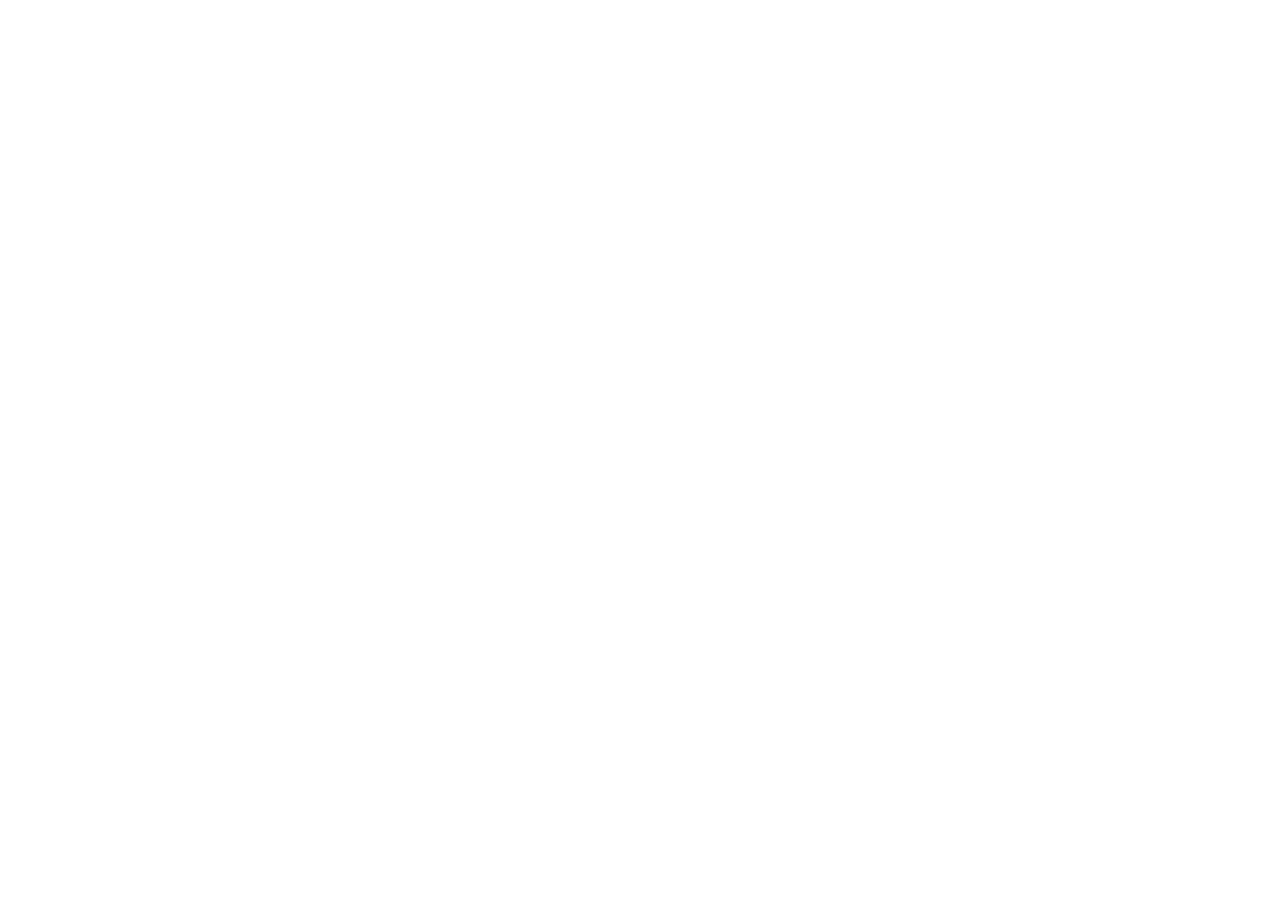
==== blogPreviewCard/index.html @ cb8182c8 "modificación-calculadora" ====
<!DOCTYPE html>
<html lang="en">
<head>
    <meta charset="UTF-8">
    <meta name="viewport" content="width=device-width, initial-scale=1.0">
    <title>Document</title>
</head>
<body>
    
</body>
</html>
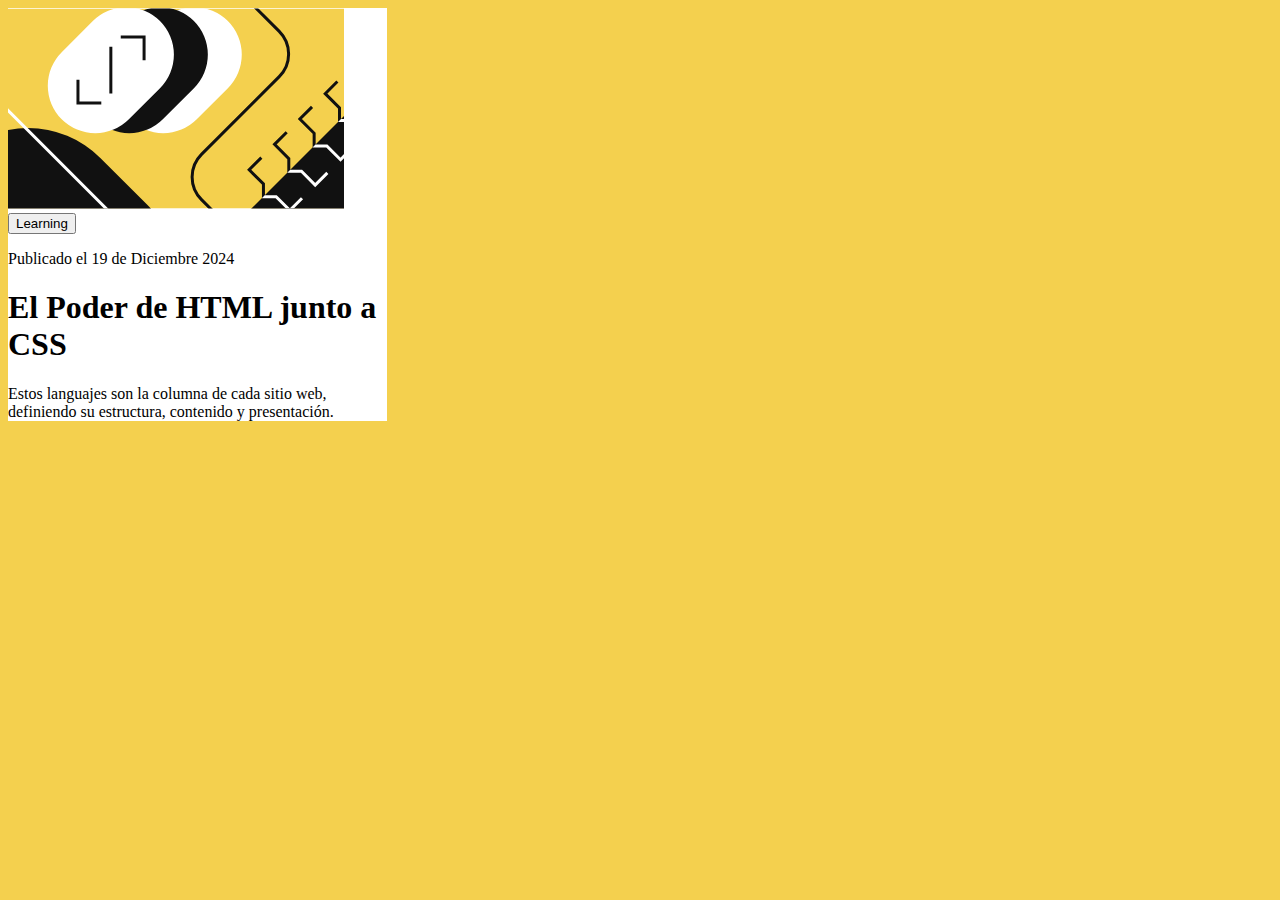
==== commit 16797ac5: "creandoCard" ====
--- a/blogPreviewCard/index.html
+++ b/blogPreviewCard/index.html
@@ -1,11 +1,24 @@
 <!DOCTYPE html>
 <html lang="en">
-<head>
-    <meta charset="UTF-8">
-    <meta name="viewport" content="width=device-width, initial-scale=1.0">
-    <title>Document</title>
-</head>
-<body>
-    
-</body>
-</html>+  <head>
+    <meta charset="UTF-8" />
+    <link rel="icon" type="image/png" href="./images/favicon-32x32.png" />
+    <meta name="viewport" content="width=device-width, initial-scale=1.0" />
+    <link rel="stylesheet" href="style.css" />
+    <title>blogPreviewCard | Camilo González Jara</title>
+  </head>
+  <body>
+    <div id="contenedorCard">
+      <div id="contenedorImagen">
+        <img src="./images/illustration-article.svg" alt="imagenCard" />
+      </div>
+      <button id="botonSeccion">Learning</button>
+      <p>Publicado el 19 de Diciembre 2024</p>
+      <h1>El Poder de HTML junto a CSS</h1>
+      <p id="contenidoCard">
+        Estos languajes son la columna de cada sitio web, definiendo su
+        estructura, contenido y presentación.
+      </p>
+    </div>
+  </body>
+</html>
--- a/blogPreviewCard/style.css
+++ b/blogPreviewCard/style.css
@@ -0,0 +1,9 @@
+body {
+    background-color: hsl(47, 88%, 63%);
+}
+
+div#contenedorCard {
+    background-color: hsl(0, 0%, 100%);
+    width: 30%;
+    
+}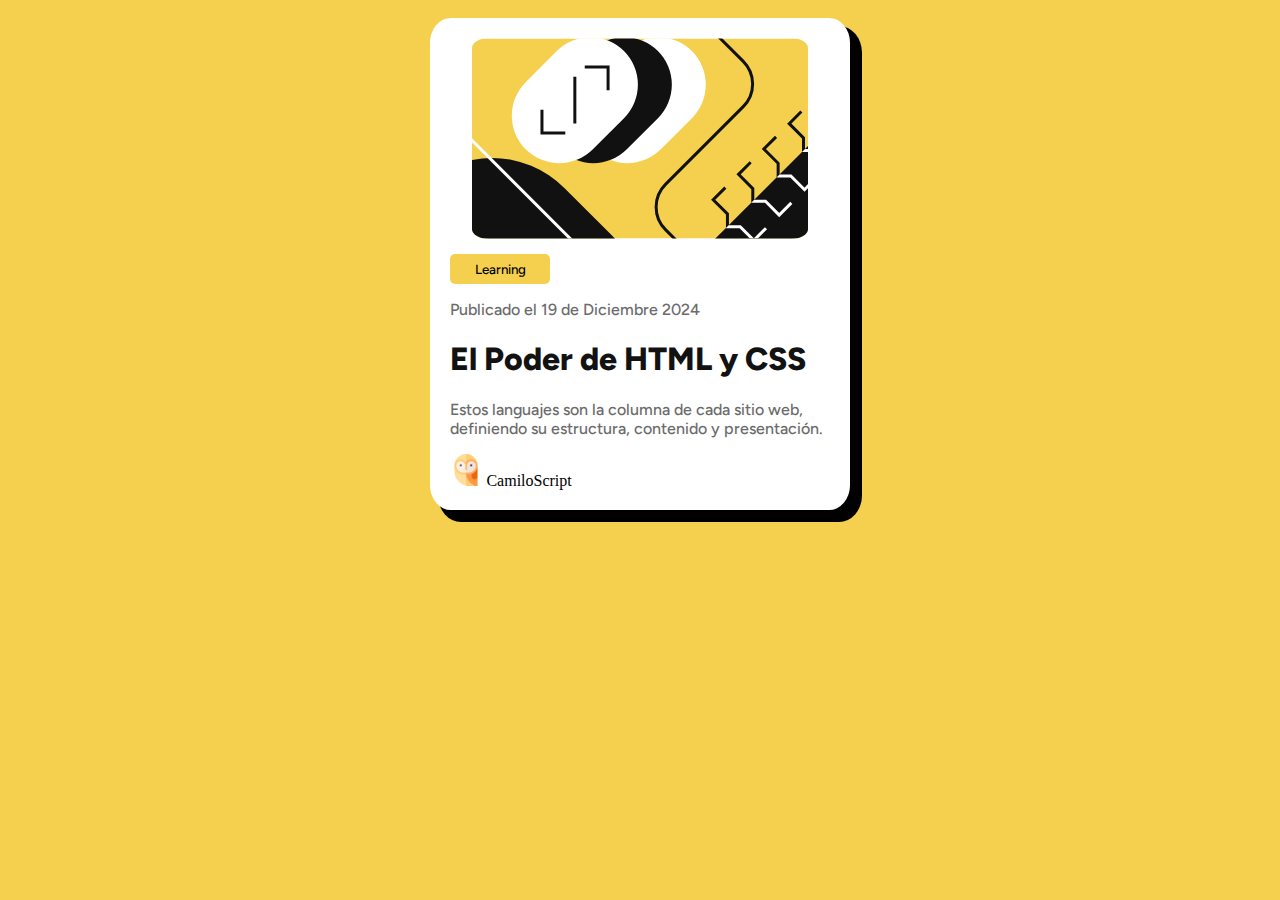
==== commit 86f4e065: "tarjeta-blog-terminada" ====
--- a/blogPreviewCard/index.html
+++ b/blogPreviewCard/index.html
@@ -3,6 +3,9 @@
   <head>
     <meta charset="UTF-8" />
     <link rel="icon" type="image/png" href="./images/favicon-32x32.png" />
+    <link rel="preconnect" href="https://fonts.googleapis.com">
+<link rel="preconnect" href="https://fonts.gstatic.com" crossorigin>
+<link href="https://fonts.googleapis.com/css2?family=Figtree:ital,wght@0,300..900;1,300..900&display=swap" rel="stylesheet">
     <meta name="viewport" content="width=device-width, initial-scale=1.0" />
     <link rel="stylesheet" href="style.css" />
     <title>blogPreviewCard | Camilo González Jara</title>
@@ -10,15 +13,20 @@
   <body>
     <div id="contenedorCard">
       <div id="contenedorImagen">
-        <img src="./images/illustration-article.svg" alt="imagenCard" />
+        <img id="imagenCard" src="./images/illustration-article.svg" alt="imagenCard" />
       </div>
       <button id="botonSeccion">Learning</button>
-      <p>Publicado el 19 de Diciembre 2024</p>
-      <h1>El Poder de HTML junto a CSS</h1>
-      <p id="contenidoCard">
-        Estos languajes son la columna de cada sitio web, definiendo su
-        estructura, contenido y presentación.
-      </p>
+      <div id="contenedorTexto">
+        <p>Publicado el 19 de Diciembre 2024</p>
+        <h1>
+          <a href="https://github.com/CamiloScript">El Poder de HTML y CSS</a>
+        </h1>
+        <p id="contenidoCard">
+          Estos languajes son la columna de cada sitio web, definiendo su
+          estructura, contenido y presentación.
+        </p>
+      </div>
+      <img src="./images/favicon-32x32.png" alt="LogoLechu" /> CamiloScript
     </div>
   </body>
 </html>
--- a/blogPreviewCard/style.css
+++ b/blogPreviewCard/style.css
@@ -1,9 +1,78 @@
 body {
     background-color: hsl(47, 88%, 63%);
+    display: flex;
+    justify-content: center;
+
 }
 
 div#contenedorCard {
+    display: block;
     background-color: hsl(0, 0%, 100%);
-    width: 30%;
+    width: auto;
+    max-width: 30%;
+    height: auto;
+    margin: 10px;
+    padding: 20px;
+    border-radius: 5%;
+    box-shadow: 10px 10px 0 2px black;
     
+}
+
+div#contenedorImagen {
+    display: flex;
+    justify-content: center;
+    margin-bottom: 15px;
+
+}
+
+img#imagenCard {
+    border-radius: 5%;
+}
+
+button#botonSeccion {
+    width: 100px;
+    height: 30px;
+    border-radius: 5px;
+    border-color: hsl(47, 88%, 63%);
+    font-family: "Figtree", serif;
+    font-optical-sizing: auto;
+    font-weight: 500;
+    font-style: normal;
+    border: none;
+    color: black;
+    background-color: hsl(47, 88%, 63%);
+    cursor: pointer;
+}
+
+div#contenedorTexto {
+    display: block;
+    text-align: left;
+    width: 100%;
+    height: auto;
+    word-wrap: break-word;
+
+
+}
+
+p{
+    font-family: "Figtree", serif;
+    font-optical-sizing: auto;
+    font-weight: 500;
+    font-style: normal;
+    color: hsl(0, 0%, 42%);
+}
+
+h1 a{
+    font-family: "Figtree", serif;
+    font-optical-sizing: auto;
+    font-weight: 800;
+    font-style: normal;
+    color: hsl(0, 0%, 7%);
+    text-decoration: none;
+}
+
+h1 a:hover {
+    cursor: pointer;
+    color: hsl(47, 88%, 63%);
+    transition: all 0.7s;
 }